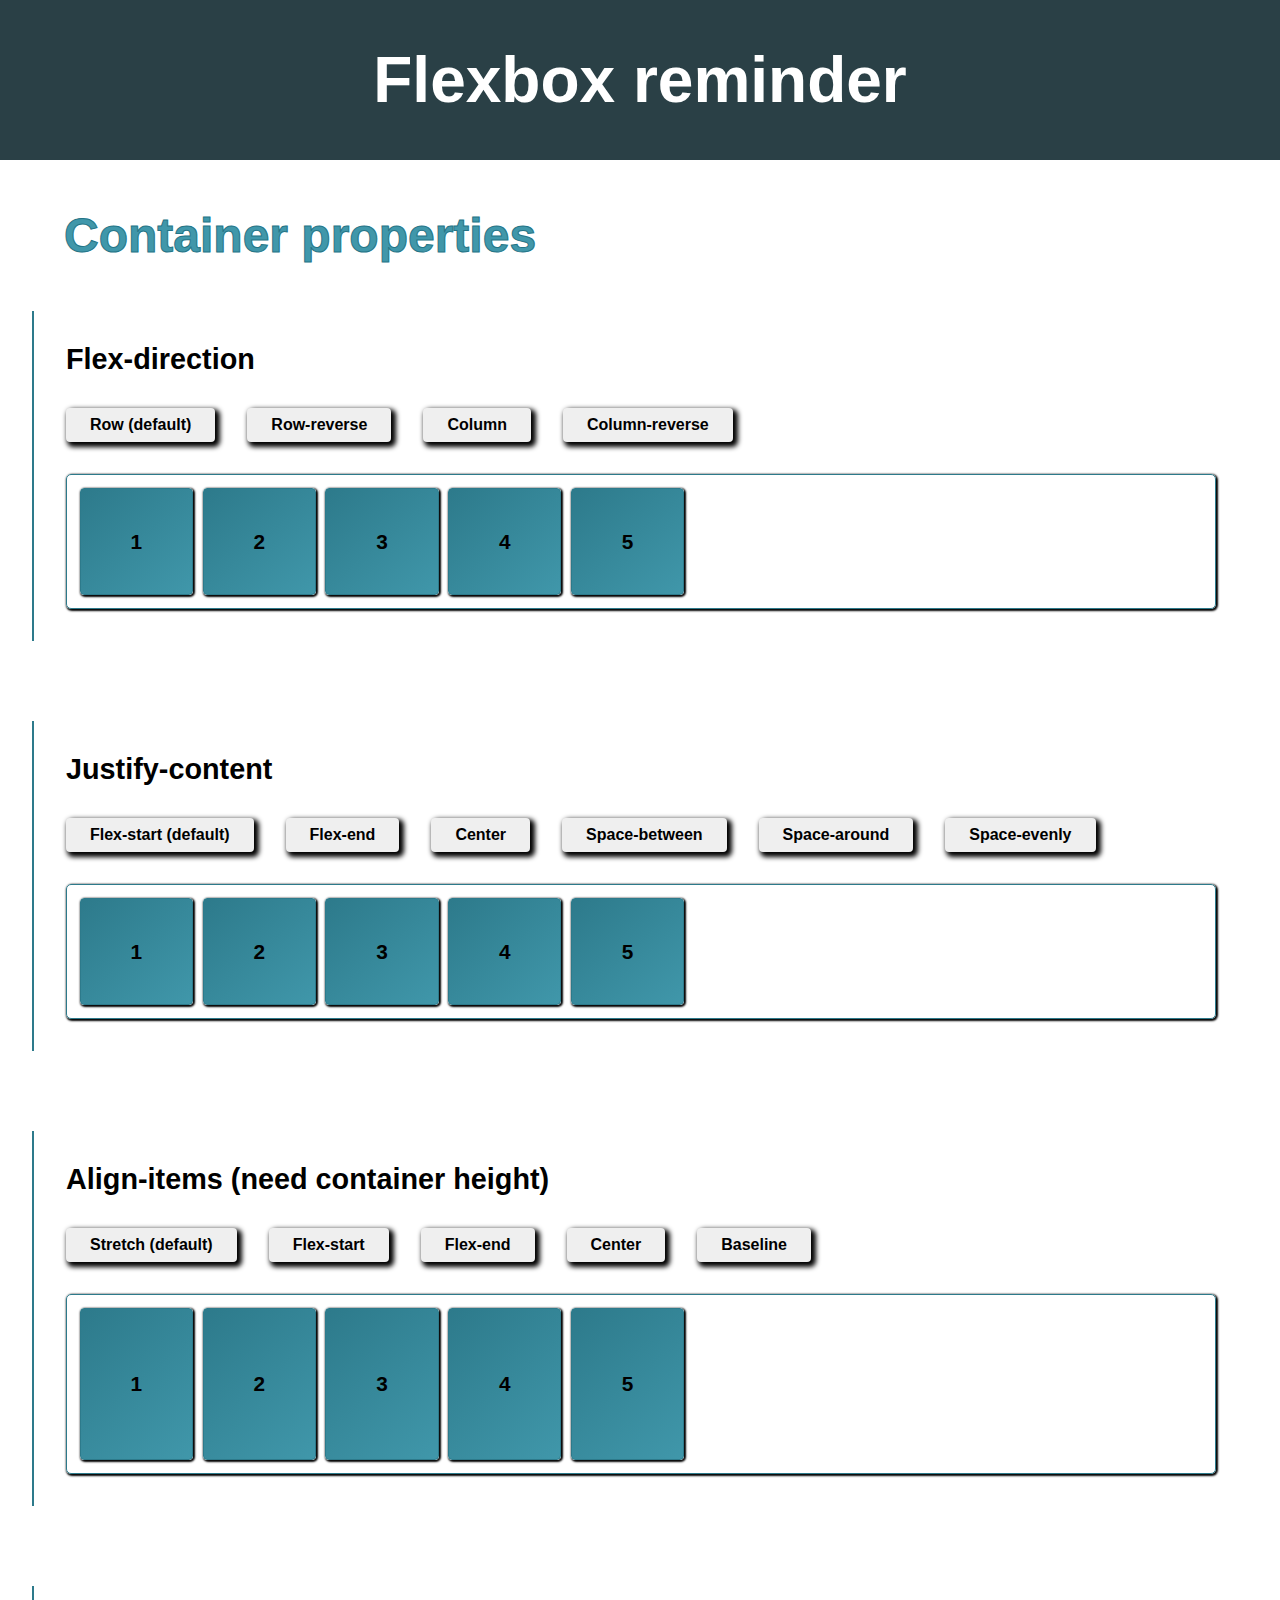
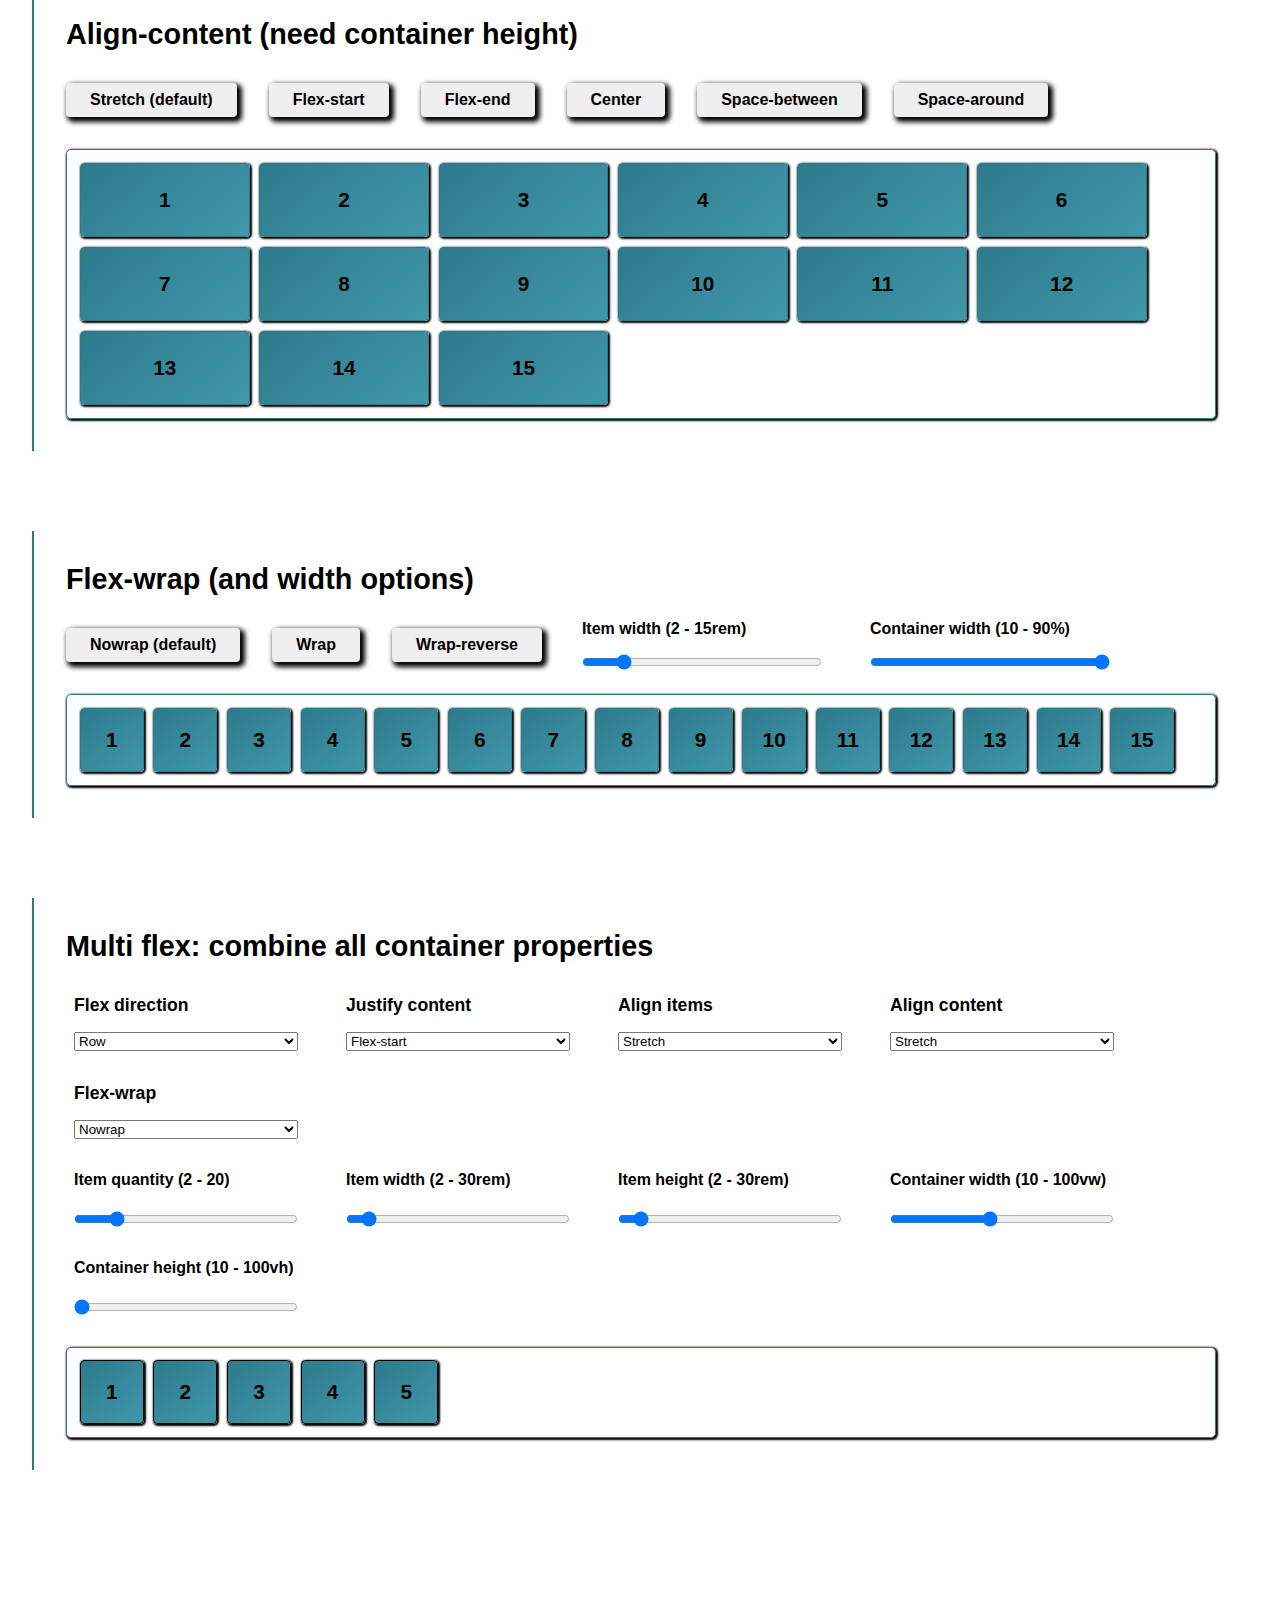
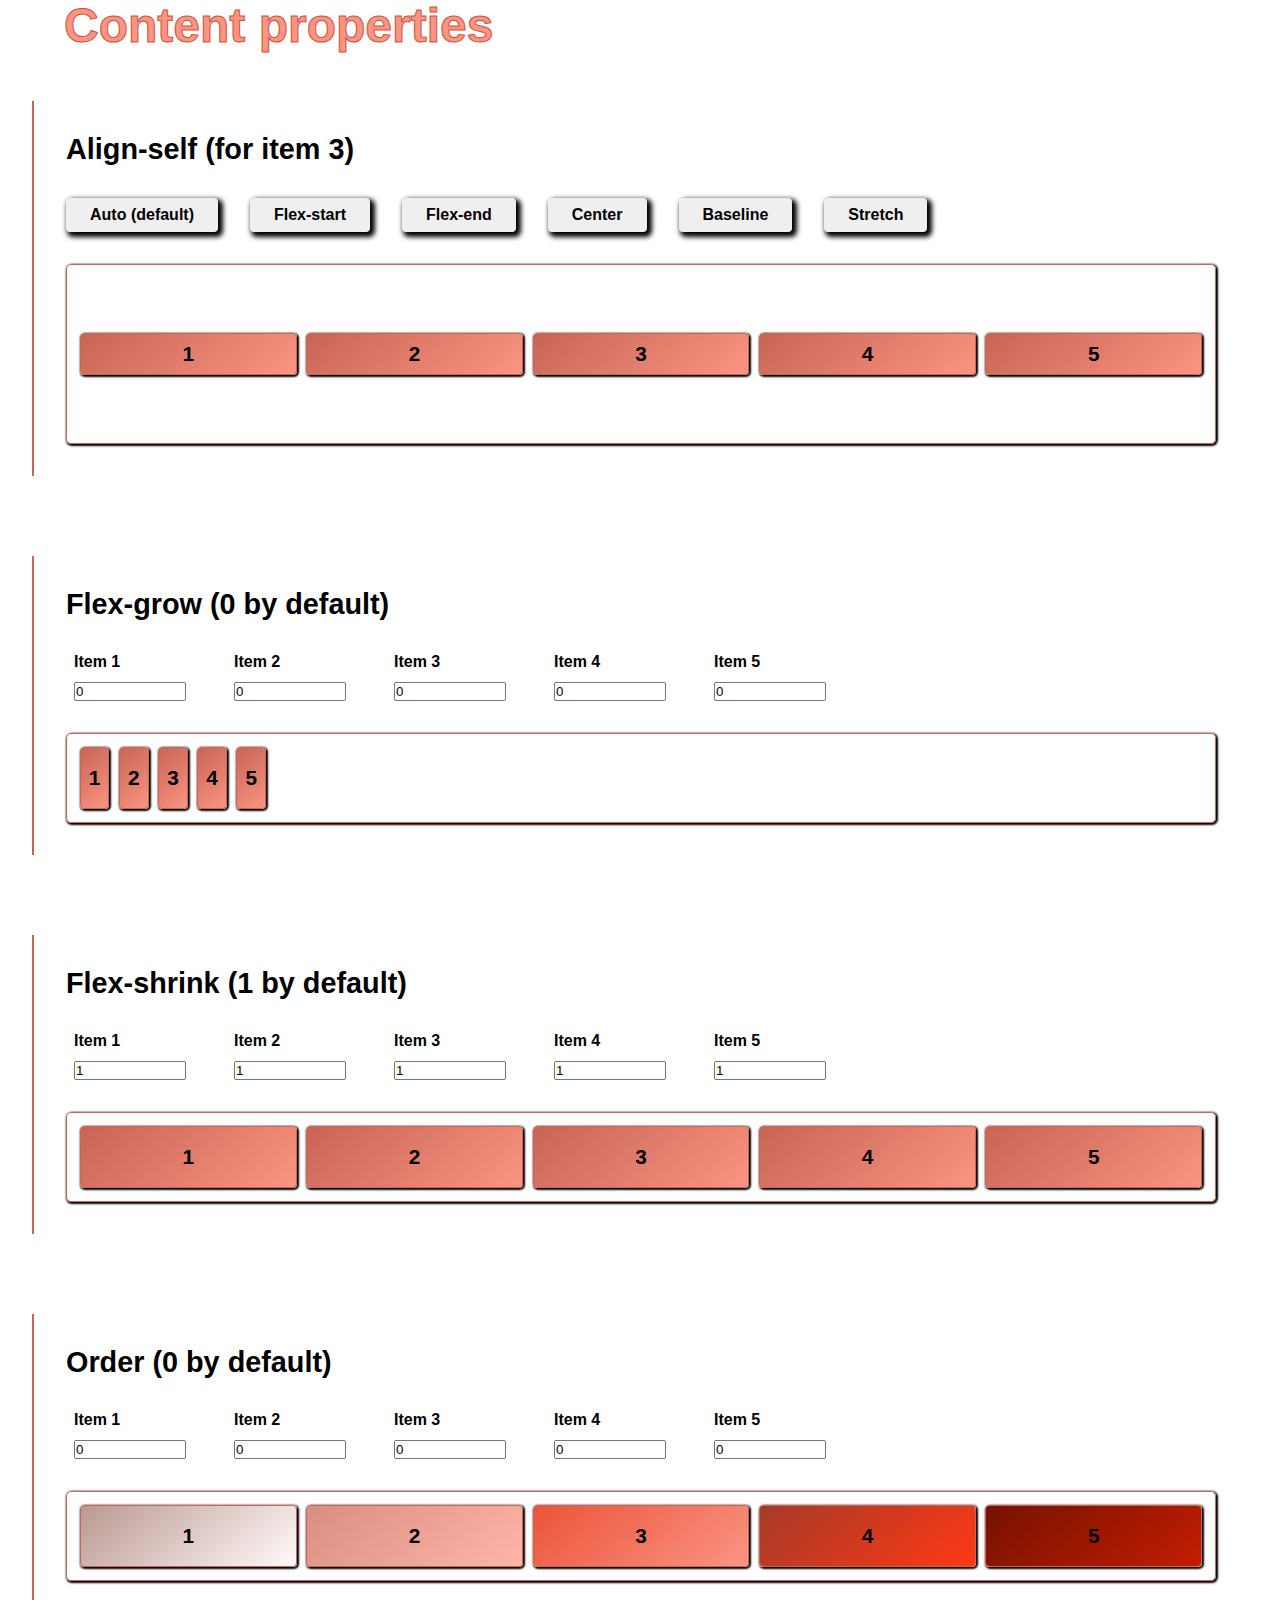
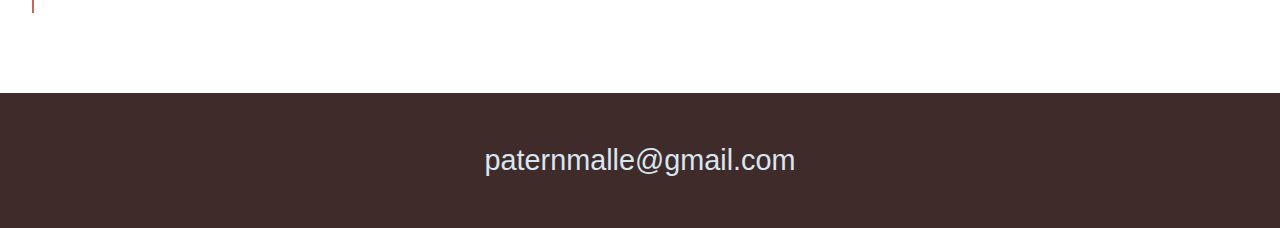
==== index.html @ 9b87ad6f "First commit with vscode" ====
<!DOCTYPE html>
<html lang="en">
<head>
    <meta charset="UTF-8">
    <meta http-equiv="X-UA-Compatible" content="IE=edge">
    <meta name="viewport" content="width=device-width, initial-scale=1.0">
    <title>Flexbox reminder</title>
    <link rel="stylesheet" href="style.css">
    <script src="app.js" defer></script>    <!-- Here we use 'defer' instead of putting script at the end -->
</head>

<body>
    <header>
        <h1>Flexbox reminder</h1>
    </header>

    <!-- Container properties -------------------------------------------------------------------------- -->
    <h2 id="containerPropertiesTitle">Container properties</h2>

    <div class="concept A">
        <h3>Flex-direction</h3>
        <div class="btn-container A">
            <button class="button" onclick="flexDir('row')">Row (default)</button>
            <button class="button" onclick="flexDir('row-reverse')">Row-reverse</button>
            <button class="button" onclick="flexDir('column')">Column</button>
            <button class="button" onclick="flexDir('column-reverse')">Column-reverse</button>
        </div>
        <div id="flex-direction-container" class="container A">
            <div class="item A">1</div>
            <div class="item A">2</div>
            <div class="item A">3</div>
            <div class="item A">4</div>
            <div class="item A">5</div>
        </div>
    </div>

    <div class="concept A">
        <h3>Justify-content</h3>
        <div class="btn-container A">
            <button class="button" onclick="justifyContent('flex-start')">Flex-start (default)</button>
            <button class="button" onclick="justifyContent('flex-end')">Flex-end</button>
            <button class="button" onclick="justifyContent('center')">Center</button>
            <button class="button" onclick="justifyContent('space-between')">Space-between</button>
            <button class="button" onclick="justifyContent('space-around')">Space-around</button>
            <button class="button" onclick="justifyContent('space-evenly')">Space-evenly</button>
        </div>
        <div id="justify-content-container" class="container A">
            <div class="item A">1</div>
            <div class="item A">2</div>
            <div class="item A">3</div>
            <div class="item A">4</div>
            <div class="item A">5</div>
        </div>
    </div>

    <div class="concept A">
        <h3>Align-items (need container height)</h3>
        <div class="btn-container A">
            <button class="button" onclick="alignItems('stretch')">Stretch (default)</button>
            <button class="button" onclick="alignItems('flex-start')">Flex-start</button>
            <button class="button" onclick="alignItems('flex-end')">Flex-end</button>
            <button class="button" onclick="alignItems('center')">Center</button>
            <button class="button" onclick="alignItems('baseline')">Baseline</button>
        </div>
        <div id="align-items-container" class="container A">
            <div class="item A">1</div>
            <div class="item A">2</div>
            <div class="item A">3</div>
            <div class="item A">4</div>
            <div class="item A">5</div>
        </div>
    </div>

    <div class="concept A">
        <h3>Align-content (need container height)</h3>
        <div class="btn-container A">
            <button class="button" onclick="alignContent('stretch')">Stretch (default)</button>
            <button class="button" onclick="alignContent('flex-start')">Flex-start</button>
            <button class="button" onclick="alignContent('flex-end')">Flex-end</button>
            <button class="button" onclick="alignContent('center')">Center</button>
            <button class="button" onclick="alignContent('space-between')">Space-between</button>
            <button class="button" onclick="alignContent('space-around')">Space-around</button>
        </div>
        <div id="align-content-container" class="container A">
            <div class="item A">1</div>
            <div class="item A">2</div>
            <div class="item A">3</div>
            <div class="item A">4</div>
            <div class="item A">5</div>
            <div class="item A">6</div>
            <div class="item A">7</div>
            <div class="item A">8</div>
            <div class="item A">9</div>
            <div class="item A">10</div>
            <div class="item A">11</div>
            <div class="item A">12</div>
            <div class="item A">13</div>
            <div class="item A">14</div>
            <div class="item A">15</div>
        </div>
    </div>

    <div class="concept A">
        <h3>Flex-wrap (and width options)</h3>
        <div class="btn-container A">
            <button class="button" onclick="flexWrap('nowrap')">Nowrap (default)</button>
            <button class="button" onclick="flexWrap('wrap')">Wrap</button>
            <button class="button" onclick="flexWrap('wrap-reverse')">Wrap-reverse</button>
            <div class="wrap-resize-options">
                <label for="itemSize">Item width (2 - 15rem)</label>
                <input type="range" id="itemSize" name="itemSize" min="2" value="4" max="15" step="0.5" onchange="itemSize(this.value)">
            </div>
            <div class="wrap-resize-options">
                <label for="wrapContainer">Container width (10 - 90%)</label>
                <input type="range" id="wrapContainerWidth" name="wrapContainer" min="10" value="90" max="90" step="5" onchange="containerWidth(this.value)">
            </div>
        </div>
        <div id="flex-wrap-container" class="container A">
            <div class="item A fw">1</div>
            <div class="item A fw">2</div>
            <div class="item A fw">3</div>
            <div class="item A fw">4</div>
            <div class="item A fw">5</div>
            <div class="item A fw">6</div>
            <div class="item A fw">7</div>
            <div class="item A fw">8</div>
            <div class="item A fw">9</div>
            <div class="item A fw">10</div>
            <div class="item A fw">11</div>
            <div class="item A fw">12</div>
            <div class="item A fw">13</div>
            <div class="item A fw">14</div>
            <div class="item A fw">15</div>
        </div>
    </div>

    <!-- MULTI FLEX start -->
    <div class="concept A multiflex">
        <h3>Multi flex: combine all container properties</h3>
        <div id="flex-options-container" class="btn-container A">
            <div class="select-container">
                <label for="flexDir"><h4>Flex direction</h4></label>
                <select name="flexDir" id="flexDir" onchange="multiFlexDir(this.value)">
                    <option value="row">Row</option>
                    <option value="row-reverse">Row-reverse</option>
                    <option value="column">Column</option>
                    <option value="column-reverse">Column-reverse</option>
                </select>
            </div>

            <div class="select-container">
                <label for="justifyCont"><h4>Justify content</h4></label>
                <select name="justifyCont" id="justifyCont" onchange="multiJustifyContent(this.value)">
                    <option value="flex-start">Flex-start</option>
                    <option value="flex-end">Flex-end</option>
                    <option value="center">Center</option>
                    <option value="space-between">Space-between</option>
                    <option value="space-around">Space-around</option>
                    <option value="space-evenly">Space-evenly</option>
                </select>
            </div>

            <div class="select-container">
                <label for="alignItm"><h4>Align items</h4></label>
                <select name="alignItm" id="alignItm" onchange="multiAlignItems(this.value)">
                    <option value="stretch">Stretch</option> 
                    <option value="flex-start">Flex-start</option> 
                    <option value="flex-end">Flex-end</option> 
                    <option value="center">Center</option> 
                    <option value="baseline">Baseline</option> 
                </select>
            </div>

            <div class="select-container">
                <label for="alignCont"><h4>Align content</h4></label>
                <select name="alignCont" id="alignCont" onchange="multiAlignContent(this.value)">
                    <option value="stretch">Stretch</option>
                    <option value="flex-start">Flex-start</option>
                    <option value="flex-end">flex-end</option>
                    <option value="center">Center</option>
                    <option value="space-between">Space-between</option>
                    <option value="space-around">Space-around</option>
                </select>
            </div>

            <div class="select-container">  <!-- TODO: add option overflow hidden/visible -->
                <label for="flexWrp"><h4>Flex-wrap</h4></label>
                <select name="flexWrp" id="flexWrp" onchange="multiFlexWrap(this.value)">
                    <option value="nowrap">Nowrap</option>
                    <option value="wrap">Wrap</option>
                    <option value="wrap-reverse">Wrap-reverse</option>
                </select>
            </div>
        </div>

        <div id="size-options-container" class="btn-container A">
            <div class="resize-option-container">
                <label for="itemQuantity">Item quantity (2 - 20)</label>
                <input type="range" id="itemQuantity" name="itemQuantity" min="2" value="5" max="20" step="1" onchange="multiItemQuantity(this.value)">
            </div>
            <div class="resize-option-container">
                <label for="itemWidth">Item width (2 - 30rem)</label>
                <input type="range" id="itemWidth" name="itemWidth" min="2" value="4" max="30" step="0.5" onchange="multiItemWidth(this.value)">
            </div>
            <div class="resize-option-container">
                <label for="itemHeight">Item height (2 - 30rem)</label>
                <input type="range" id="itemHeight" name="itemHeight" min="2" value="4" max="30" step="0.5" onchange="multiItemHeight(this.value)">
            </div>
            <div class="resize-option-container">
                <label for="containerWidth">Container width (10 - 100vw)</label>
                <input type="range" id="containerWidth" name="containerWidth" min="10" value="50" max="100" step="5" onchange="multiContainerWidth(this.value)">
            </div>
            <div class="resize-option-container">
                <label for="containerHeight">Container height (10 - 100vh)</label>
                <input type="range" id="containerHeight" name="containerHeight" min="10" value="10" max="100" step="5" onchange="multiContainerHeight(this.value)">
            </div>
        </div>

        <div id="multiflex-container" class="container A">
            <div class="multiflexitem">1</div>
            <div class="multiflexitem">2</div>
            <div class="multiflexitem">3</div>
            <div class="multiflexitem">4</div>
            <div class="multiflexitem">5</div>
        </div>
    </div>
    <!-- MULTI FLEX end -->

    <!-- Content properties --------------------------------------------------------------------------------- -->
    <h2 id="contentPropertiesTitle">Content properties</h2>

    <div class="concept B">
        <h3>Align-self (for item 3)</h3>
        <div class="btn-container B">
            <button class="button" onclick="alignSelf('auto')">Auto (default)</button>
            <button class="button" onclick="alignSelf('flex-start')">Flex-start</button>
            <button class="button" onclick="alignSelf('flex-end')">Flex-end</button>
            <button class="button" onclick="alignSelf('center')">Center</button>
            <button class="button" onclick="alignSelf('baseline')">Baseline</button>
            <button class="button" onclick="alignSelf('stretch')">Stretch</button>
        </div>
        <div id="align-self-container" class="container B">
            <div class="item B">1</div>
            <div class="item B">2</div>
            <div class="item B" id="align_self_item3">3</div>
            <div class="item B">4</div>
            <div class="item B">5</div>
        </div>
    </div>

    <div class="concept B">
        <h3>Flex-grow (0 by default)</h3>
        <div class="btn-container B">
            <div class="content-option">
                <label>Item 1</label> 
                <input class="" type="number" min="0" value="0" max="19" onchange="flexGrow1(this.value)"/>
            </div>
            <div class="content-option">
			    <label>Item 2</label> 
                <input class="" type="number" min="0" value="0" max="19" onchange="flexGrow2(this.value)"/>
            </div>
            <div class="content-option">
			    <label>Item 3</label> 
                <input class="" type="number" min="0" value="0" max="19" onchange="flexGrow3(this.value)"/>
            </div>
            <div class="content-option">
			    <label>Item 4</label> 
                <input class="" type="number" min="0" value="0" max="19" onchange="flexGrow4(this.value)"/>
            </div>
            <div class="content-option">
			    <label>Item 5</label> 
                <input class="" type="number" min="0" value="0" max="19" onchange="flexGrow5(this.value)"/>
            </div>
        </div>
        <div id="flex-grow-container" class="container B">
            <div class="item B" id="flex-grow-item1">1</div>
            <div class="item B" id="flex-grow-item2">2</div>
            <div class="item B" id="flex-grow-item3">3</div>
            <div class="item B" id="flex-grow-item4">4</div>
            <div class="item B" id="flex-grow-item5">5</div>
        </div>
    </div>

    <div class="concept B">
        <h3>Flex-shrink (1 by default)</h3>
        <div class="btn-container B">
            <div class="content-option">
                <label>Item 1</label> 
                <input class="" type="number" min="0" value="1" max="19" onchange="flexShrink1(this.value)"/>
            </div>
            <div class="content-option">
			    <label>Item 2</label> 
                <input class="" type="number" min="0" value="1" max="19" onchange="flexShrink2(this.value)"/>
            </div>
            <div class="content-option">
			    <label>Item 3</label> 
                <input class="" type="number" min="0" value="1" max="19" onchange="flexShrink3(this.value)"/>
            </div>
            <div class="content-option">
			    <label>Item 4</label> 
                <input class="" type="number" min="0" value="1" max="19" onchange="flexShrink4(this.value)"/>
            </div>
            <div class="content-option">
			    <label>Item 5</label> 
                <input class="" type="number" min="0" value="1" max="19" onchange="flexShrink5(this.value)"/>
            </div>
        </div>
        <div id="flex-shrink-container" class="container B">
            <div class="item B" id="flex-shrink-item1">1</div>
            <div class="item B" id="flex-shrink-item2">2</div>
            <div class="item B" id="flex-shrink-item3">3</div>
            <div class="item B" id="flex-shrink-item4">4</div>
            <div class="item B" id="flex-shrink-item5">5</div>
        </div>
    </div>

    <div class="concept B">
        <h3>Order (0 by default)</h3>
        <div class="btn-container B">
            <div class="content-option">
                <label>Item 1</label> 
                <input class="" type="number" min="0" value="0" max="19" onchange="flexOrder1(this.value)"/>
            </div>
            <div class="content-option">
			    <label>Item 2</label> 
                <input class="" type="number" min="0" value="0" max="19" onchange="flexOrder2(this.value)"/>
            </div>
            <div class="content-option">
			    <label>Item 3</label> 
                <input class="" type="number" min="0" value="0" max="19" onchange="flexOrder3(this.value)"/>
            </div>
            <div class="content-option">
			    <label>Item 4</label> 
                <input class="" type="number" min="0" value="0" max="19" onchange="flexOrder4(this.value)"/>
            </div>
            <div class="content-option">
			    <label>Item 5</label> 
                <input class="" type="number" min="0" value="0" max="19" onchange="flexOrder5(this.value)"/>
            </div>
        </div>
        <div id="order-container" class="container B">
            <div class="item B" id="flex-order-item1">1</div>
            <div class="item B" id="flex-order-item2">2</div>
            <div class="item B" id="flex-order-item3">3</div>
            <div class="item B" id="flex-order-item4">4</div>
            <div class="item B" id="flex-order-item5">5</div>
        </div>
    </div>

    <footer class="footer">
        <a href="mailto:paternmalle@gmail.com" class="footer_link">paternmalle@gmail.com</a>
    </footer>
</body>
</html>
---- style.css ----
/* =========================================================================================
    Summary
============================================================================================ 
    General styling

    Header

    Container properties:
        Flex-direction
        Justify-content
        Align-items
        Align-content
        Flex-wrap

    MULTI FLEX

    Content properties:
        Align-self
        Flex-grow
        Flex-shrink
        Order

    Footer
*/

/* TODO: refactor */

/* ==============================================================
    General styling
============================================================== */   
* {
    box-sizing: border-box;
    font-family: 'Roboto', sans-serif;
    padding: 0;
    margin: 0;
}

body {
    background: white;
    width: 100vw;
}

h2 {
    font-size: 3rem;
    font-weight: 800;
    padding: 3rem 4rem;
}
#containerPropertiesTitle /* h2 */{
    color: #4097aa;
    -webkit-text-stroke: 1px #247486;
}
#contentPropertiesTitle /* h2 */{
    color: #fa9483;
    -webkit-text-stroke: 1px #ce523c;
}
h3 {
    font-size: 1.8rem;
    font-weight: 800;
    padding: 1rem 1rem;
    color: rgb(0, 0, 0);
}

.concept {
    margin-bottom: 5rem;
    margin-left: 2rem;
    margin-right: 2rem;
    padding: 1rem 1rem 1rem 1rem;
}
.concept.A {
    border-left: 2px solid #2d7a8b;
}
.concept.B {
    border-left: 2px solid #c86554;
}

.container {
    display: flex;
    margin: 1em;
    padding: 0.5em;
    border-radius: 5px;
    box-shadow: 1px 1px 2px 1px black;
}
.container.A {
    border: 1px solid #2d7a8b;
}
.container.B {
    border: 1px solid #c86554;
}

.item {
    display: flex;
    justify-content: center;
    align-items: center;
    margin: 0.3rem;
    padding: 0.5rem;
    border-radius: 4px;
    box-shadow: 1px 1px 2px 1px black;
    font-size: 1.3rem;
    font-weight: 700;
    color: rgb(0, 0, 0);
}
.item.A {
    background: linear-gradient(140deg, #2d7a8b 0%, #4097aa 100%);
    border: 1px solid #2d7a8b;
}
.item.B {
    background: linear-gradient(140deg, #c86554 0%, #fa9483 100%);
    border: 1px solid #c86554;
}

.btn-container {
    display: flex;
    justify-content: flex-start;
    flex-wrap: wrap;
}
.button {
    box-shadow: 3px 3px 5px 2px black;
    padding: 0.5em 1.5em;
    margin: 1rem;
    border-radius: 4px;
    color: rgb(0, 0, 0);
    border: none;
    font-size: 1rem;
    font-weight: 600;
}
.button:active {
    transform: translateY(3px);
    box-shadow: 1px 1px 1px 2px black;
}
.button:focus {
    outline: none;
    background: rgb(46, 46, 46);
    color: white;
}

/* ==============================================================
    Header
============================================================== */
header {
    height: 10rem;
    background: #2a4046;
    display: flex;
    justify-content: center;
    align-items: center;
    color: white;
}
h1 {
    font-size: 4rem;
}


/* ==============================================================
    Container properties
============================================================== */

/* Flex direction */
#flex-direction-container {
    min-height: 15vh;
}
#flex-direction-container > .item {
    width: 10%;
}

/* Justify content */
#justify-content-container {
    height: 15vh;
}
#justify-content-container > .item {
    width: 10%;
}

/* Align items */
#align-items-container {
    height: 20vh;
}
#align-items-container > .item {
    width: 10%;
}

/* Align content */
#align-content-container {
    flex-wrap: wrap;
    height: 30vh;
}
#align-content-container > .item {
    width: 15%;
}

/* Flex wrap */
#flex-wrap-container {
    min-height: 10vh;
}
#flex-wrap-container > .item {
    height: 4rem;
    width: 4rem;
}
.wrap-resize-options {
    display: flex;
    flex-direction: column;
    justify-content: space-between;
    margin: 0.5rem 1.5rem;
    font-size: 1rem;
    font-weight: 600;
    width: 15rem;
}

/* ==============================================
    MULTI FLEX
=============================================== */
.multiflex {
    display: flex;
    flex-direction: column;
    flex-wrap: wrap;
}

h4 {
    font-size: 1.1rem;
}

#flex-options-container {
    outline-offset: 2px;
    display: flex;
    flex-wrap: wrap;
    justify-content: flex-start;
}
.select-container {
    display: flex;
    flex-direction: column;
    justify-content: space-between;
    margin: 0.5rem 1rem;
    padding: 0.5rem;
    width: 15rem;
    height: 4.5rem;
}

#size-options-container {
    outline-offset: 2px;
    display: flex;
    flex-wrap: wrap;
    justify-content: flex-start;
}
.resize-option-container {
    display: flex;
    flex-direction: column;
    justify-content: space-between;
    margin: 0.5rem 1rem;
    padding: 0.5rem;
    font-size: 1rem;
    font-weight: 600;
    width: 15rem;
    height: 4.5rem;
}

#multiflex-container {
    display: flex;
    background-color: white;
    margin: 1em;
    padding: 0.5em;
    overflow: hidden;   /* TODO: Maybe add this as an option */
}
.multiflexitem {
    display: flex;
    justify-content: center;
    align-items: center;
    margin: 0.3rem;
    padding: 0.5rem;
    border: 1px solid rgb(0, 0, 0);
    font-size: 1.3rem;
    width: 4rem;
    height: 4rem;
    border-radius: 4px;
    box-shadow: 1px 1px 2px 1px black;
    background: linear-gradient(140deg, #2d7a8b 0%, #4097aa 100%);
    font-weight: 700;
}


/* ==============================================================
    Content properties
============================================================== */

.content-option {
    border-radius: 4px;
    display: flex;
    flex-direction: column;
    justify-content: space-between;
    margin: 0.5rem 1rem;
    padding: 0.5rem;
    font-size: 1rem;
    font-weight: 600;
    width: 8rem;
    height: 4rem;
}

/* Align self */
#align-self-container {
    height: 20vh;
    align-items: center;
}
#align-self-container > .item {
    width: 20%;
}

/* Flex grow */
#flex-grow-container {
    height: 10vh;
}
#flex-grow-container > .item {
    flex-grow: 0;
}

/* Flex shrink */
#flex-shrink-container {
    height: 10vh;
}
#flex-shrink-container > .item {
    flex-shrink: 1;
    width: 400px;   /* Total width must be > container width */
}

/* Order */
#order-container {
    height: 10vh;
}
#order-container > .item {
    width: 20%;
}
#flex-order-item1 {
    background: linear-gradient(140deg, rgb(187, 152, 146) 0%, rgb(255, 250, 249) 100%);
}
#flex-order-item2 {
    background: linear-gradient(140deg, rgb(216, 142, 129) 0%, rgb(255, 181, 168) 100%);
}
#flex-order-item3 {
    background: linear-gradient(140deg, rgb(236, 84, 57) 0%, rgb(250, 148, 131) 100%);
}
#flex-order-item4 {
    background: linear-gradient(140deg, rgb(165, 59, 40) 0%, rgb(255, 56, 21) 100%);
}
#flex-order-item5 {
    background: linear-gradient(140deg, rgb(117, 18, 0) 0%, rgb(195, 29, 0) 100%);
}


/* ==============================================================
    Footer
============================================================== */
.footer {
    height: 15vh;
    background: #3f2b29;
    display: flex;
    justify-content: center;
    align-items: center;
    color: white;
}

.footer_link {
    color: rgba(216,230,241,1);
    text-decoration: none;
    font-size: 1.8rem;
    transition: 100ms;
}

.footer_link:hover, .footer_link:focus  {
    /* text-decoration: underline; */
    transition: 100ms;
    font-size: 1.9rem;
    opacity: .8;
}
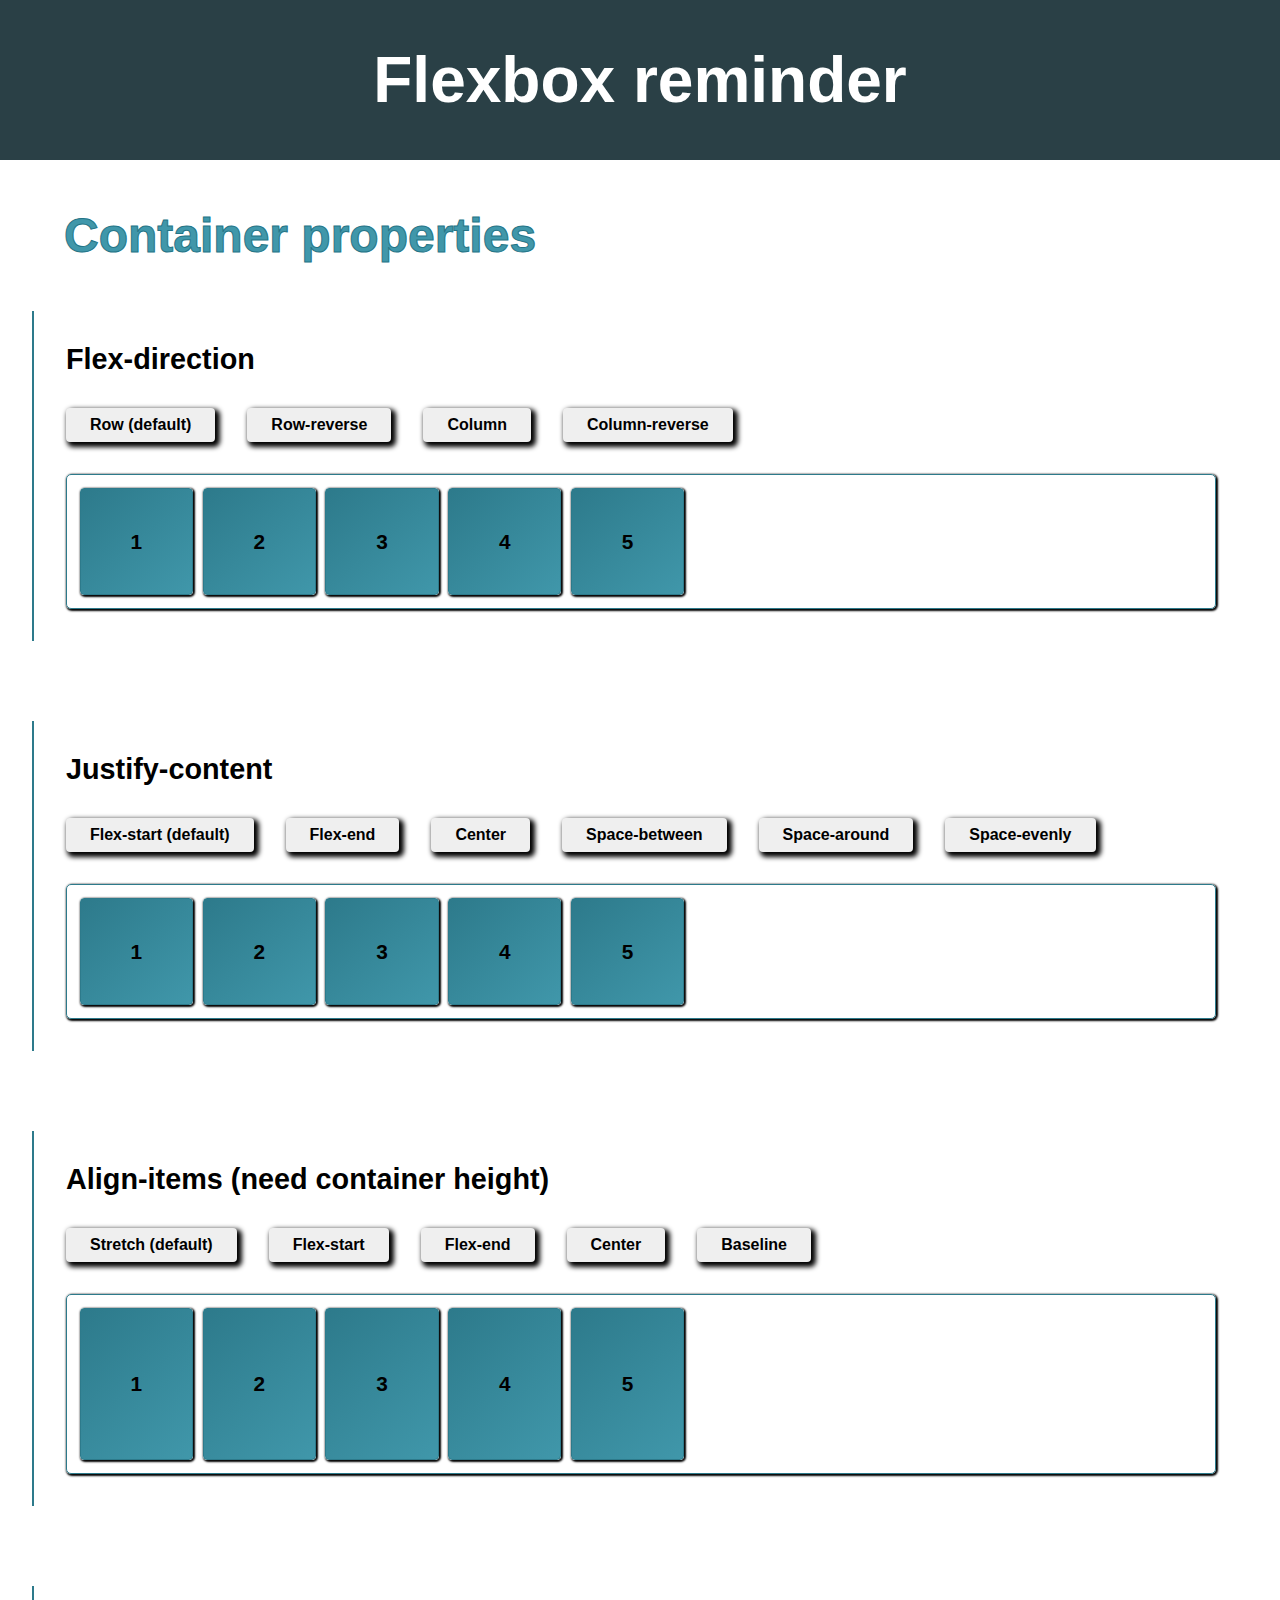
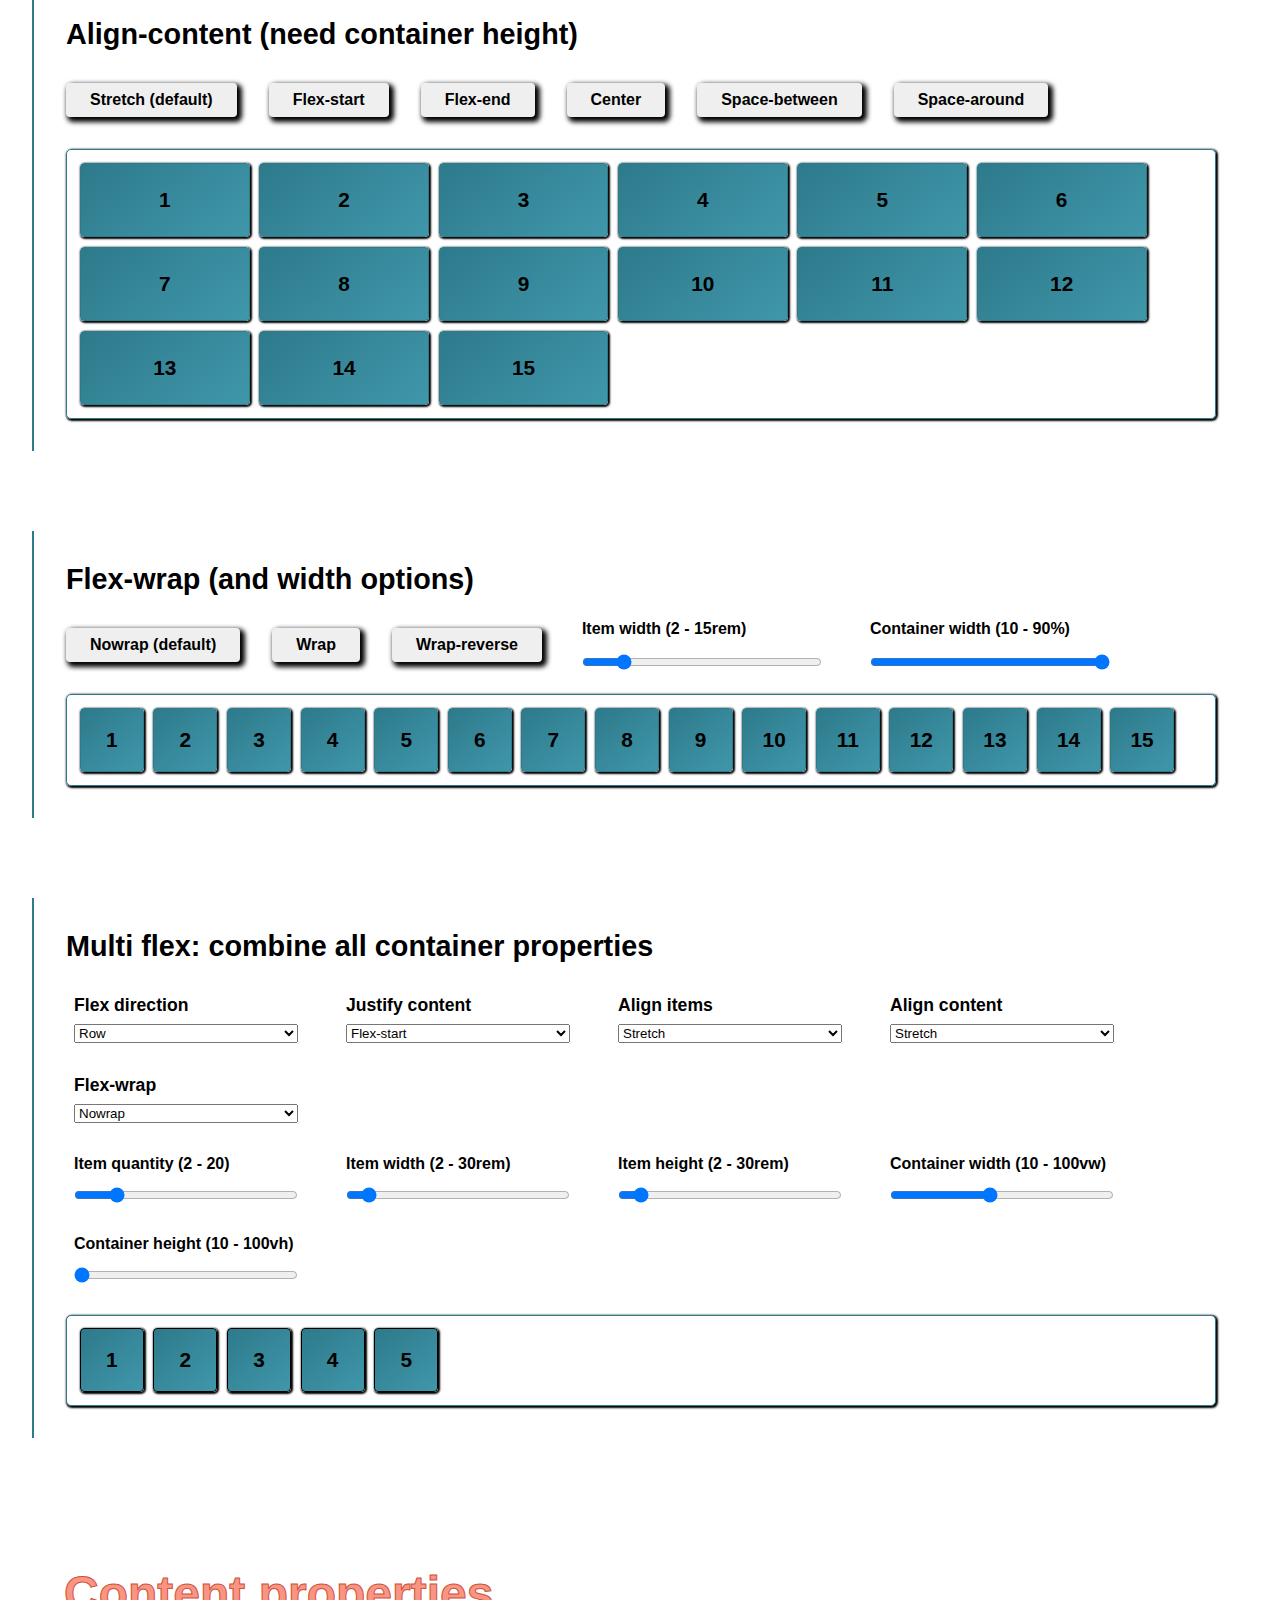
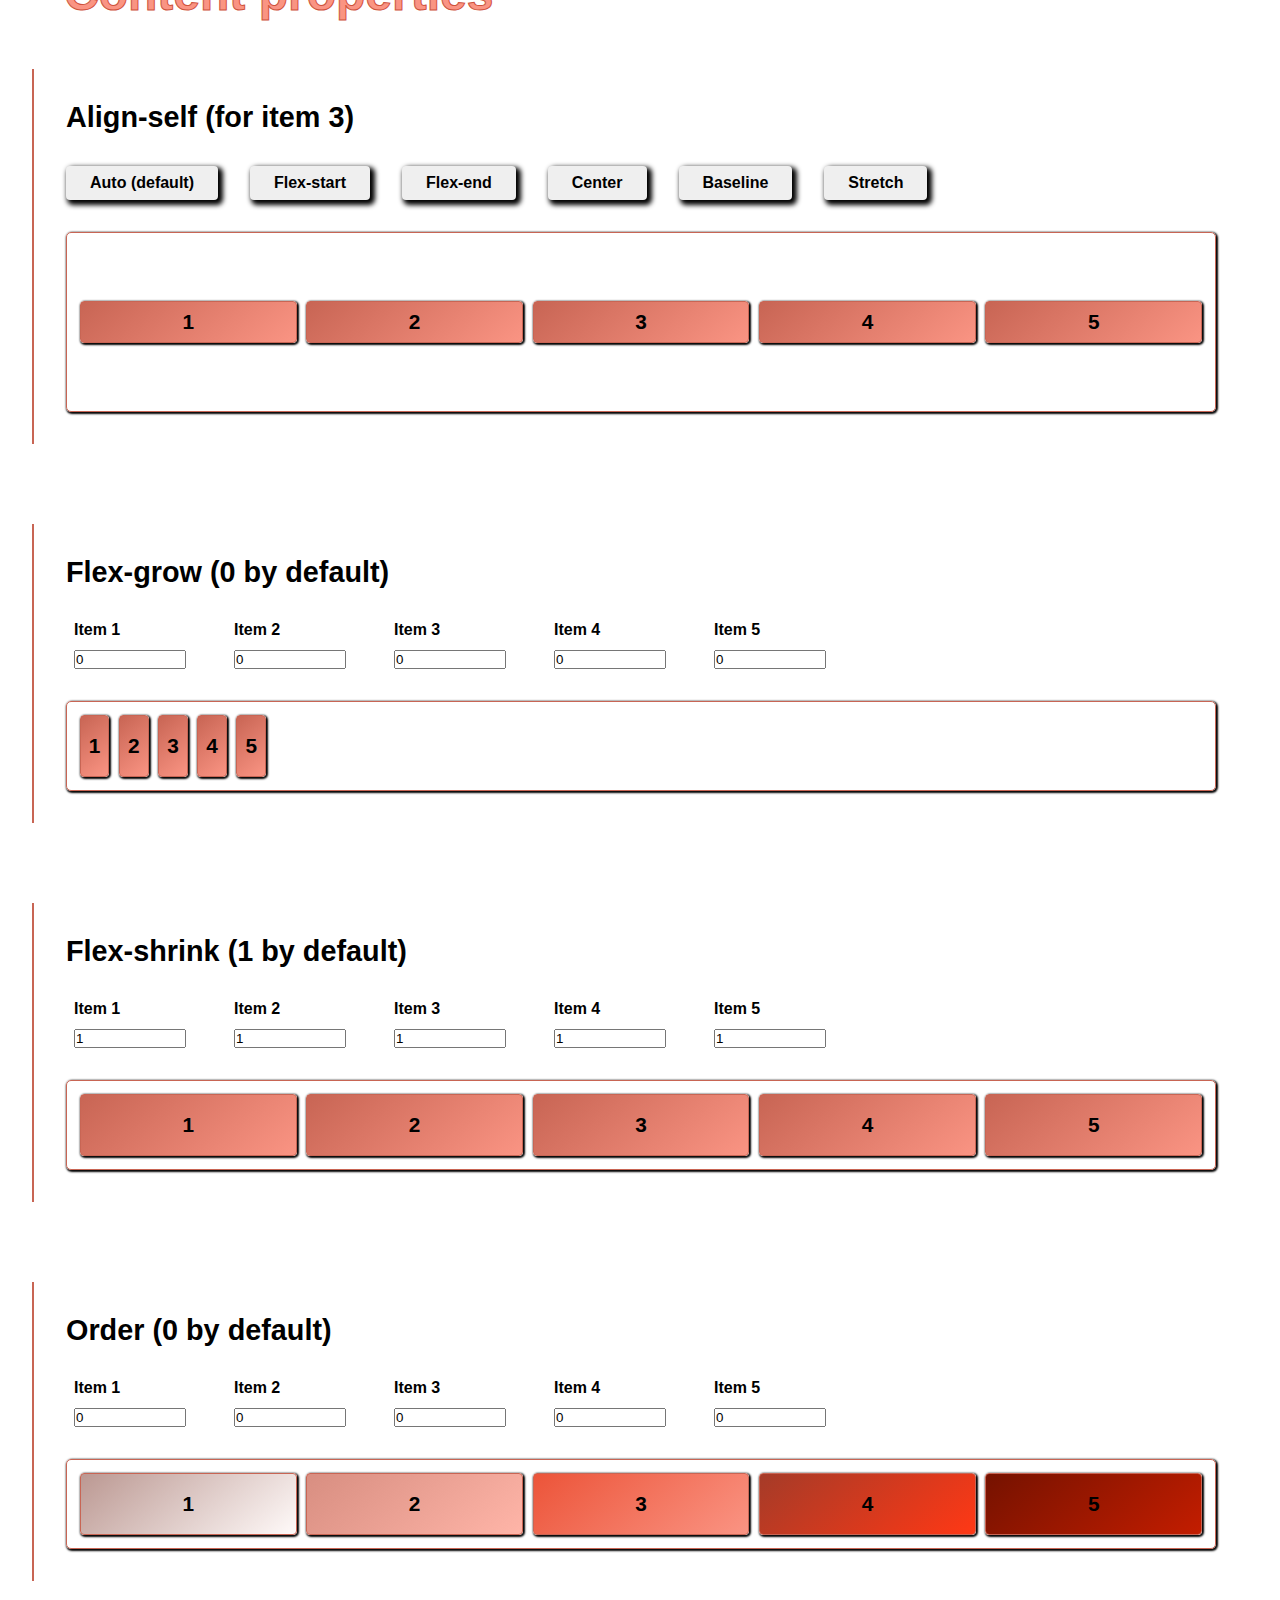
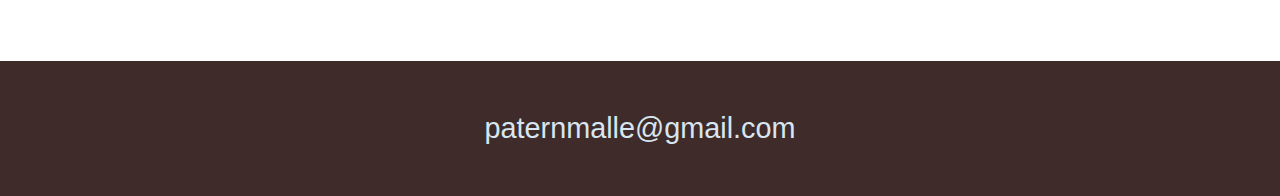
==== commit aa992bee: "Add favicon." ====
--- a/index.html
+++ b/index.html
@@ -7,6 +7,7 @@
     <title>Flexbox reminder</title>
     <link rel="stylesheet" href="style.css">
     <script src="app.js" defer></script>    <!-- Here we use 'defer' instead of putting script at the end -->
+    <link rel="icon" href="img/flexboxLogo.png">
 </head>
 
 <body>
--- a/style.css
+++ b/style.css
@@ -230,7 +230,7 @@
     margin: 0.5rem 1rem;
     padding: 0.5rem;
     width: 15rem;
-    height: 4.5rem;
+    height: 4rem;
 }
 
 #size-options-container {
@@ -248,7 +248,7 @@
     font-size: 1rem;
     font-weight: 600;
     width: 15rem;
-    height: 4.5rem;
+    height: 4rem;
 }
 
 #multiflex-container {
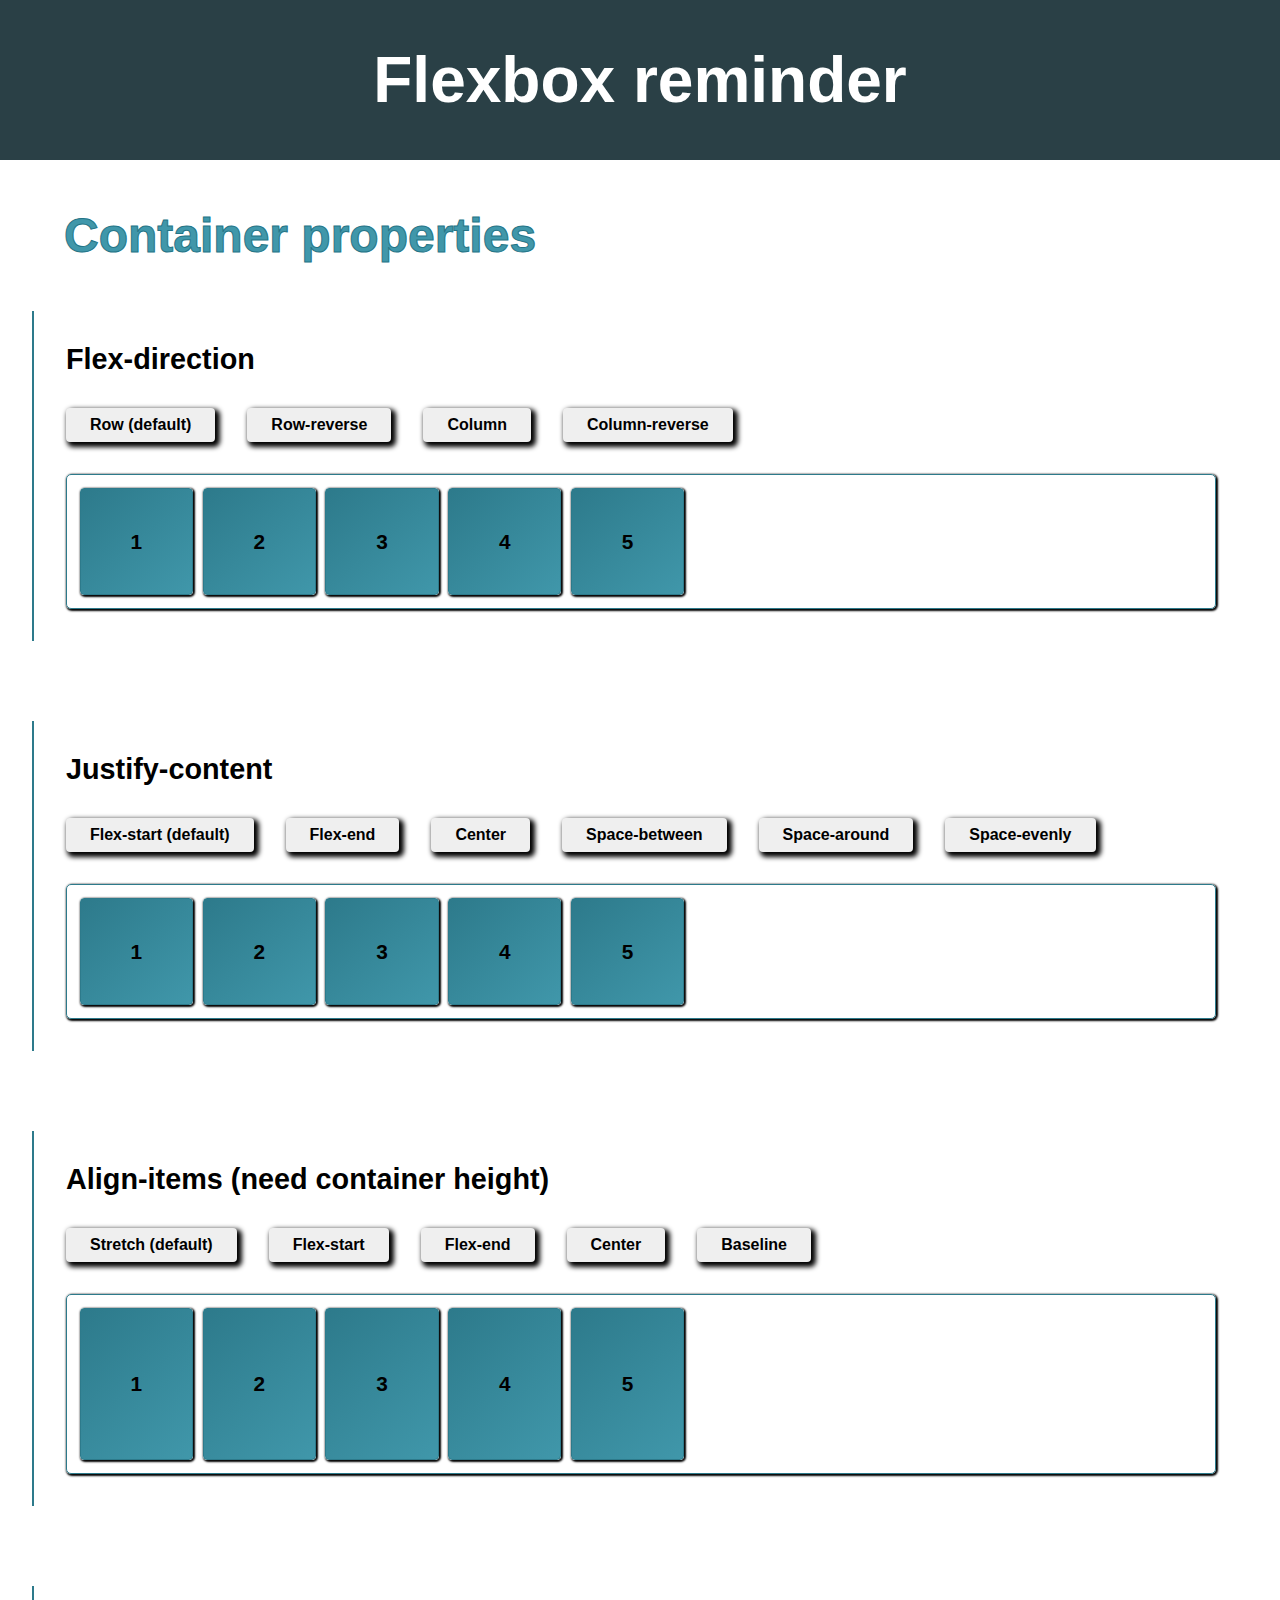
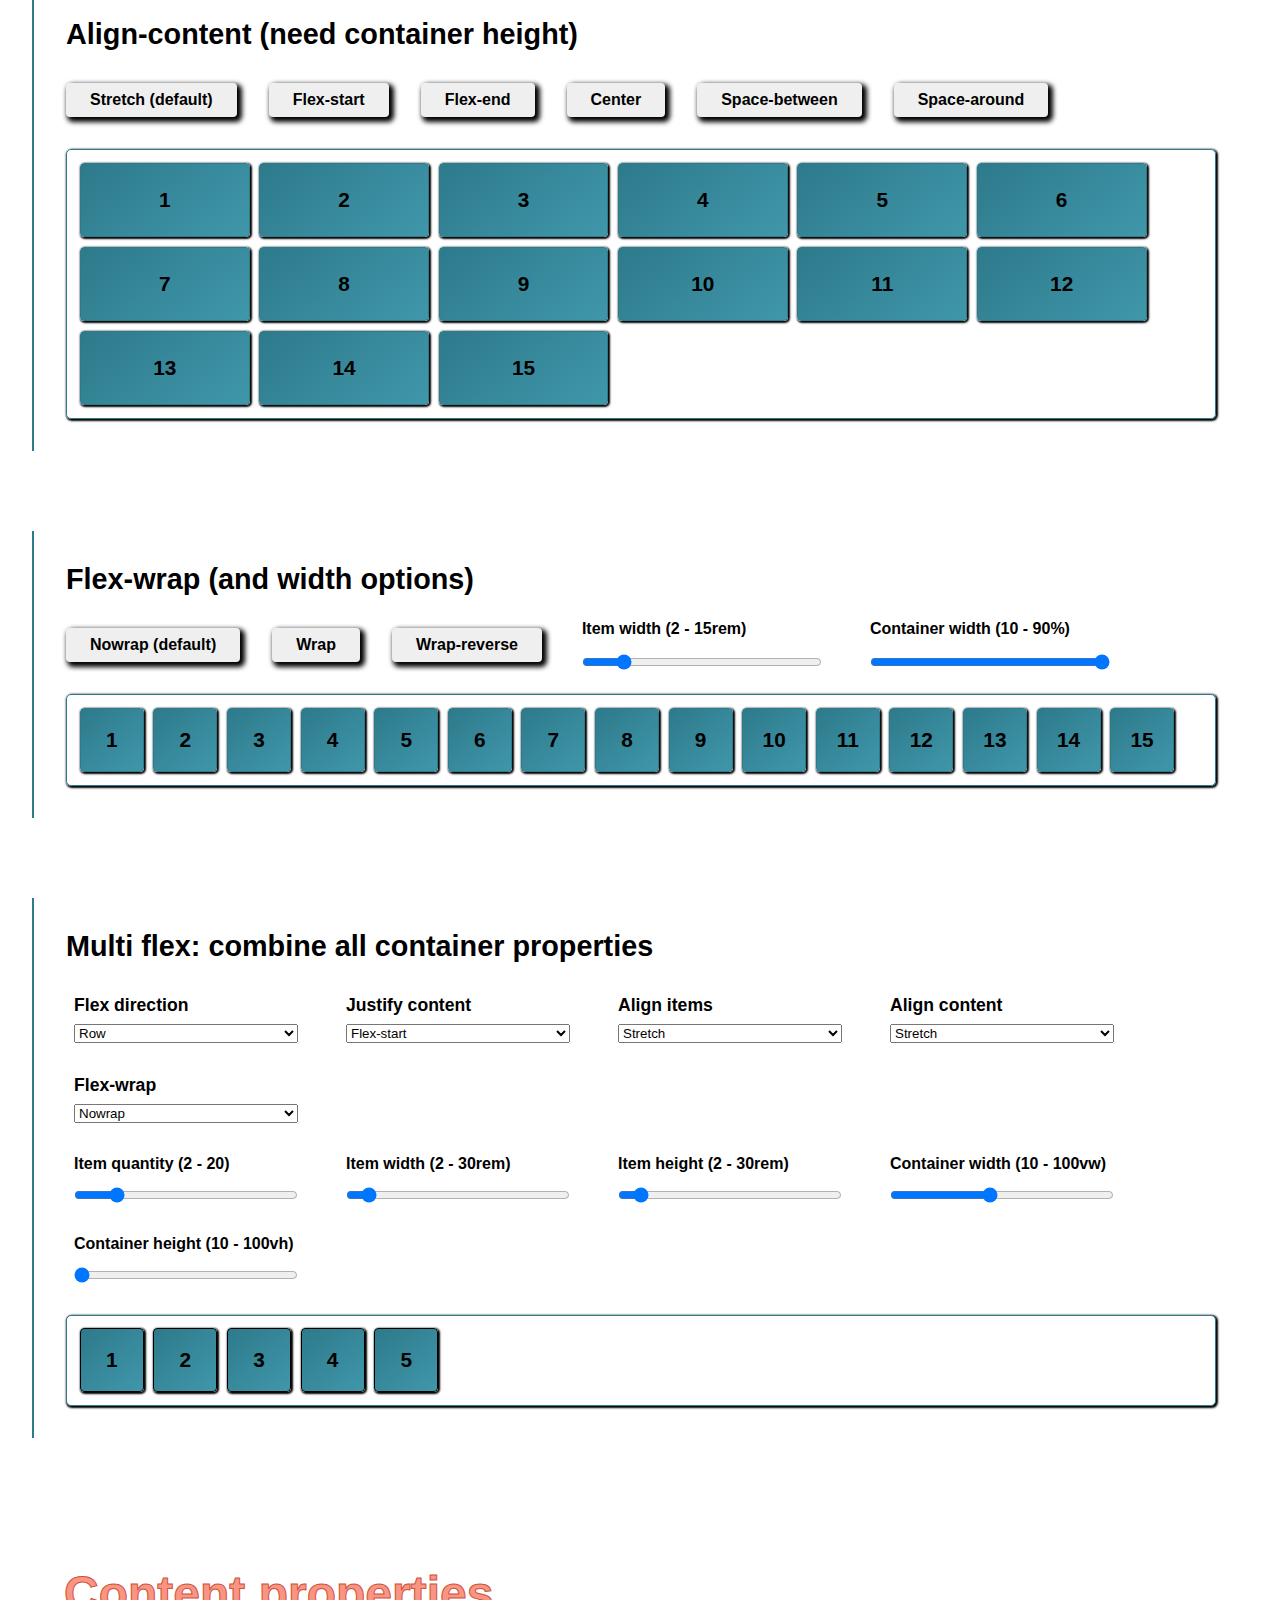
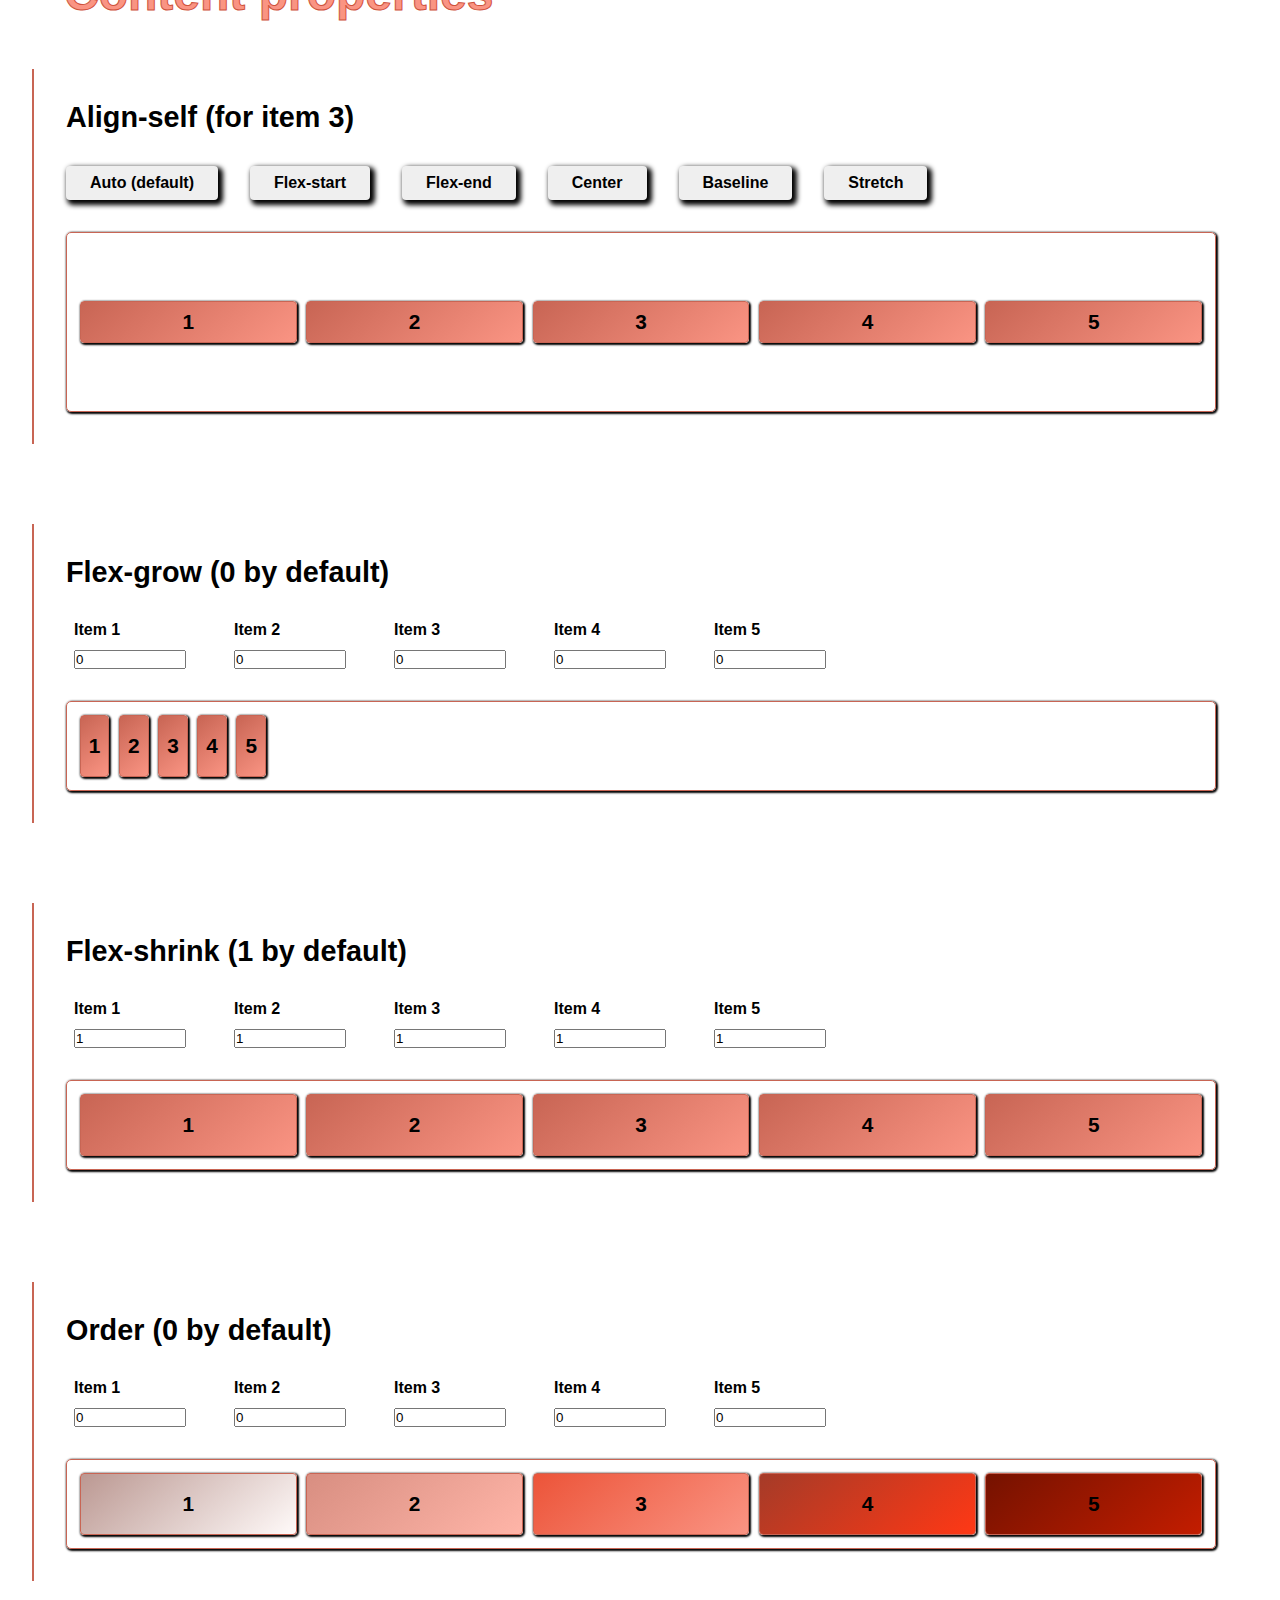
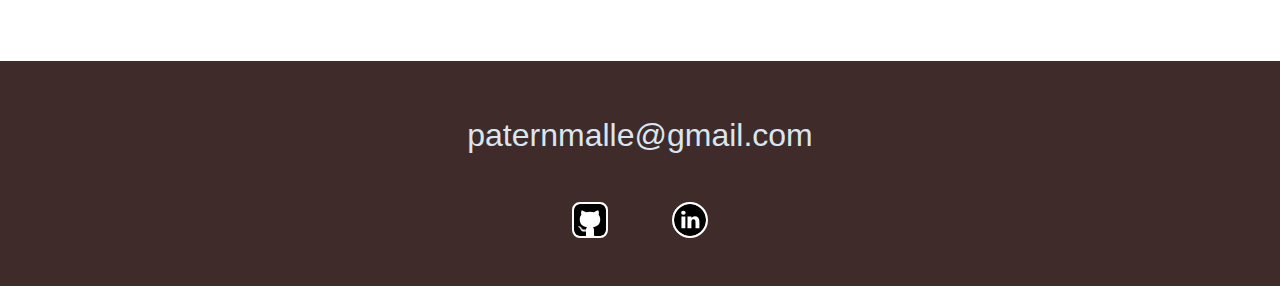
==== commit c70ffb5d: "Social links added." ====
--- a/index.html
+++ b/index.html
@@ -7,7 +7,8 @@
     <title>Flexbox reminder</title>
     <link rel="stylesheet" href="style.css">
     <script src="app.js" defer></script>    <!-- Here we use 'defer' instead of putting script at the end -->
-    <link rel="icon" href="img/flexboxLogo.png">
+    <link rel="icon" href="img/flexboxLogo.png">    <!-- Favicon -->
+    <meta name="description" content="A simple and interactive memo for Flexbox properties"/>
 </head>
 
 <body>
@@ -254,23 +255,23 @@
         <div class="btn-container B">
             <div class="content-option">
                 <label>Item 1</label> 
-                <input class="" type="number" min="0" value="0" max="19" onchange="flexGrow1(this.value)"/>
+                <input type="number" min="0" value="0" max="19" onchange="flexGrow1(this.value)"/>
             </div>
             <div class="content-option">
 			    <label>Item 2</label> 
-                <input class="" type="number" min="0" value="0" max="19" onchange="flexGrow2(this.value)"/>
+                <input type="number" min="0" value="0" max="19" onchange="flexGrow2(this.value)"/>
             </div>
             <div class="content-option">
 			    <label>Item 3</label> 
-                <input class="" type="number" min="0" value="0" max="19" onchange="flexGrow3(this.value)"/>
+                <input type="number" min="0" value="0" max="19" onchange="flexGrow3(this.value)"/>
             </div>
             <div class="content-option">
 			    <label>Item 4</label> 
-                <input class="" type="number" min="0" value="0" max="19" onchange="flexGrow4(this.value)"/>
+                <input type="number" min="0" value="0" max="19" onchange="flexGrow4(this.value)"/>
             </div>
             <div class="content-option">
 			    <label>Item 5</label> 
-                <input class="" type="number" min="0" value="0" max="19" onchange="flexGrow5(this.value)"/>
+                <input type="number" min="0" value="0" max="19" onchange="flexGrow5(this.value)"/>
             </div>
         </div>
         <div id="flex-grow-container" class="container B">
@@ -287,23 +288,23 @@
         <div class="btn-container B">
             <div class="content-option">
                 <label>Item 1</label> 
-                <input class="" type="number" min="0" value="1" max="19" onchange="flexShrink1(this.value)"/>
+                <input type="number" min="0" value="1" max="19" onchange="flexShrink1(this.value)"/>
             </div>
             <div class="content-option">
 			    <label>Item 2</label> 
-                <input class="" type="number" min="0" value="1" max="19" onchange="flexShrink2(this.value)"/>
+                <input type="number" min="0" value="1" max="19" onchange="flexShrink2(this.value)"/>
             </div>
             <div class="content-option">
 			    <label>Item 3</label> 
-                <input class="" type="number" min="0" value="1" max="19" onchange="flexShrink3(this.value)"/>
+                <input type="number" min="0" value="1" max="19" onchange="flexShrink3(this.value)"/>
             </div>
             <div class="content-option">
 			    <label>Item 4</label> 
-                <input class="" type="number" min="0" value="1" max="19" onchange="flexShrink4(this.value)"/>
+                <input type="number" min="0" value="1" max="19" onchange="flexShrink4(this.value)"/>
             </div>
             <div class="content-option">
 			    <label>Item 5</label> 
-                <input class="" type="number" min="0" value="1" max="19" onchange="flexShrink5(this.value)"/>
+                <input type="number" min="0" value="1" max="19" onchange="flexShrink5(this.value)"/>
             </div>
         </div>
         <div id="flex-shrink-container" class="container B">
@@ -320,23 +321,23 @@
         <div class="btn-container B">
             <div class="content-option">
                 <label>Item 1</label> 
-                <input class="" type="number" min="0" value="0" max="19" onchange="flexOrder1(this.value)"/>
+                <input type="number" min="0" value="0" max="19" onchange="flexOrder1(this.value)"/>
             </div>
             <div class="content-option">
 			    <label>Item 2</label> 
-                <input class="" type="number" min="0" value="0" max="19" onchange="flexOrder2(this.value)"/>
+                <input type="number" min="0" value="0" max="19" onchange="flexOrder2(this.value)"/>
             </div>
             <div class="content-option">
 			    <label>Item 3</label> 
-                <input class="" type="number" min="0" value="0" max="19" onchange="flexOrder3(this.value)"/>
+                <input type="number" min="0" value="0" max="19" onchange="flexOrder3(this.value)"/>
             </div>
             <div class="content-option">
 			    <label>Item 4</label> 
-                <input class="" type="number" min="0" value="0" max="19" onchange="flexOrder4(this.value)"/>
+                <input type="number" min="0" value="0" max="19" onchange="flexOrder4(this.value)"/>
             </div>
             <div class="content-option">
 			    <label>Item 5</label> 
-                <input class="" type="number" min="0" value="0" max="19" onchange="flexOrder5(this.value)"/>
+                <input type="number" min="0" value="0" max="19" onchange="flexOrder5(this.value)"/>
             </div>
         </div>
         <div id="order-container" class="container B">
@@ -348,8 +349,12 @@
         </div>
     </div>
 
-    <footer class="footer">
+    <footer id="footer">
         <a href="mailto:paternmalle@gmail.com" class="footer_link">paternmalle@gmail.com</a>
+        <div id="social-icons-container">
+            <a href="https://github.com/Patern14"><img src="img/github.svg" alt="github icon" class="social-icon footer_link" id="github-icon"></a>
+            <a href="https://www.linkedin.com/feed/"><img src="img/linkedin.svg" alt="linkedin icon" class="social-icon footer_link" id="linkedin-icon"></a>
+        </div>
     </footer>
 </body>
 </html>--- a/style.css
+++ b/style.css
@@ -345,29 +345,42 @@
 /* ==============================================================
     Footer
 ============================================================== */
-.footer {
-    height: 15vh;
+#footer {
+    height: 25vh;
     background: #3f2b29;
     display: flex;
+    flex-direction: column;
     justify-content: center;
     align-items: center;
     color: white;
-}
-
+    padding: 2rem;
+    font-size: 2rem;
+    text-align: center;
+}
 .footer_link {
     color: rgba(216,230,241,1);
     text-decoration: none;
-    font-size: 1.8rem;
-    transition: 100ms;
-}
-
+    margin: 2rem 2rem 1rem 2rem;
+}
 .footer_link:hover, .footer_link:focus  {
-    /* text-decoration: underline; */
-    transition: 100ms;
-    font-size: 1.9rem;
-    opacity: .8;
-}
-
-
-
-
+    text-decoration: underline;
+    opacity: 0.7;
+}
+
+#social-icons-container {
+    display: flex;
+}
+.social-icon {
+    border: 2px solid white;
+    height: 4vh;
+    background: rgb(255, 255, 255);
+}
+#github-icon {
+    border-radius: 22%;
+}
+#linkedin-icon {
+    border-radius: 50%;
+}
+
+
+
